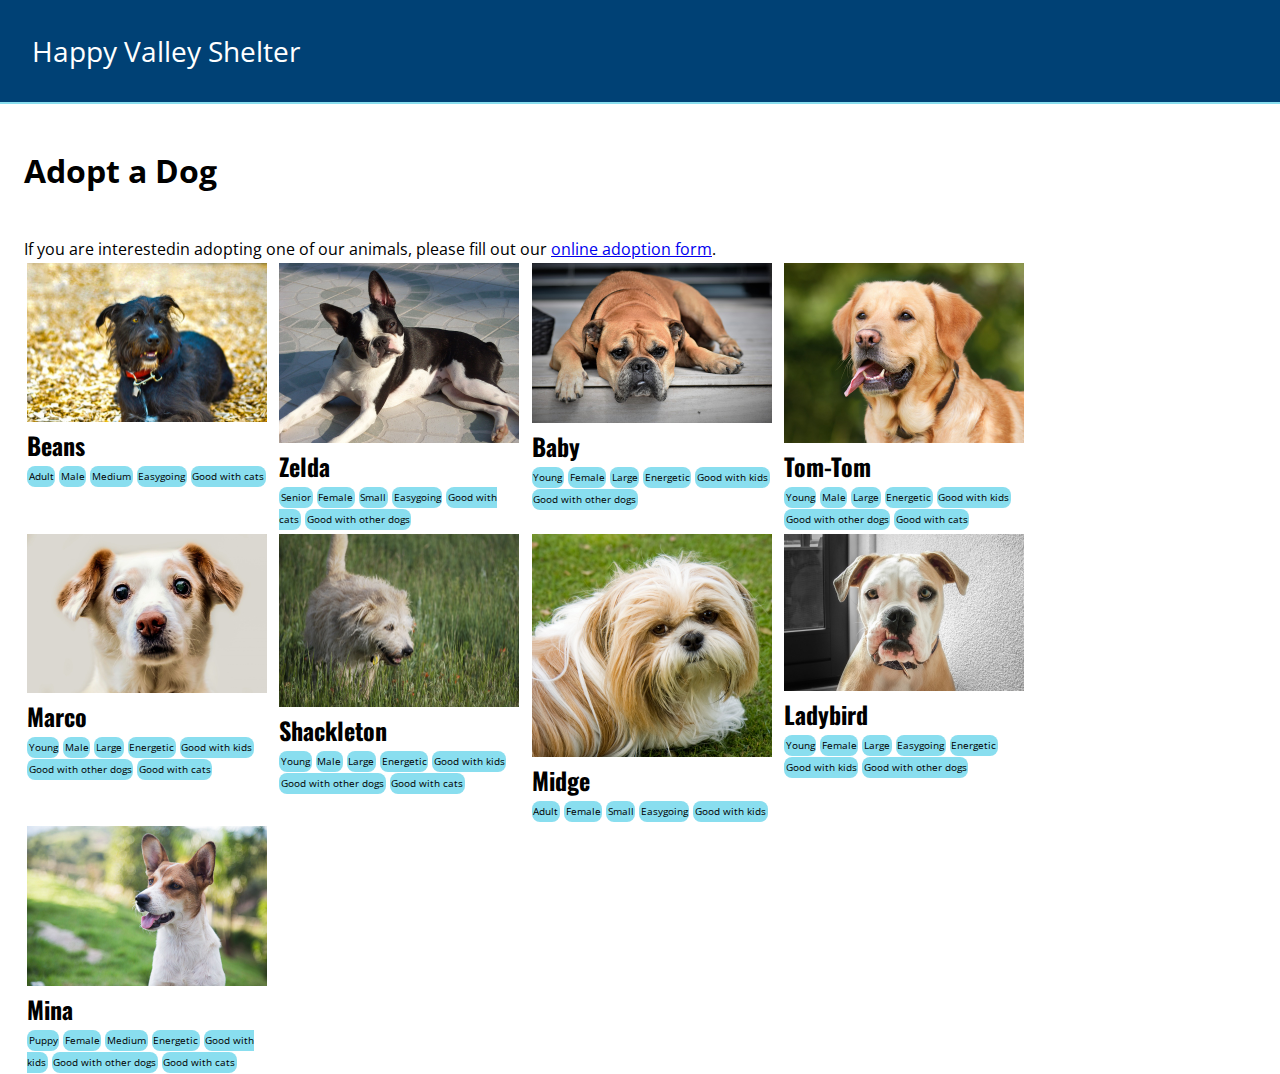
==== starter_files/images/index.html @ 77fea7d4 "added dog rows" ====
<!DOCTYPE html>
<html lang="en">
<head>
    <meta charset="UTF-8">
    <meta http-equiv="X-UA-Compatible" content="IE=edge">
    <meta name="viewport" content="width=device-width, initial-scale=1.0">
    <title>Document</title>
    <link href="https://fonts.googleapis.com/css?family=Open+Sans:400,700|Oswald:400,700"
  rel="stylesheet"/>
    <link rel="stylesheet" href="indexstyle.css">
</head>
<body>
    <Header>Happy Valley Shelter</Header>

    <h1>Adopt a Dog</h1>

    <div class="oaform">If you are interestedin adopting one of our animals, please fill out our <a href="index.html">online adoption form</a>.
    </div>
    
    <div id="dog-rows">
        
    <div class="photo"> <img src="../images/beans.jpg" alt="Photo of Black Dog">
        <h2>Beans</h2>
        <ul class="tags">
            <li>Adult</li>
            <li>Male</li>
            <li>Medium</li>
            <li>Easygoing</li>
            <li>Good with cats</li>
        </ul>
    </div>

<div class="photo"> <img src="../images/boston-terrier.jpg" alt="Photo of Boston Terrier">
     <h2>Zelda</h2>
     <ul class="tags">
        <li>Senior</li>
        <li >Female</li>
        <li>Small</li>
        <li>Easygoing</li>
        <li>Good with cats</li>
        <li>Good with other dogs</li>
    </ul>
</div>

<div class="photo"> <img src="../images/boxer.jpg" alt="Photo of a Boxer Dog">
    <h2>Baby</h2>
    <ul class="tags">
       <li>Young</li>
       <li>Female</li>
       <li>Large</li>
       <li>Energetic</li>
       <li>Good with kids</li>
       <li>Good with other dogs</li>
   </ul>
</div>

<div class=photo> <img src="../images/golden-lab.jpg" alt="Photo of a Golden-lab Dog">
    <h2>Tom-Tom</h2>
    <ul class="tags">
       <li>Young</li>
       <li>Male</li>
       <li>Large</li>
       <li>Energetic</li>
       <li>Good with kids</li>
       <li>Good with other dogs</li>
       <li>Good with cats</li>
   </ul>
</div>

<div class="photo"> <img src= "../images/little-dog.jpg" alt="Photo of a little dog">
    <h2>Marco</h2>
    <ul class="tags">
       <li>Young</li>
       <li>Male</li>
       <li>Large</li>
       <li>Energetic</li>
       <li>Good with kids</li>
       <li>Good with other dogs</li>
       <li>Good with cats</li>
   </ul>
</div>

<div class="photo"> <img src="../images/old-shaggy.jpg" alt="Photo of a shaggy dog">
    <h2>Shackleton</h2>
    <ul class="tags">
       <li>Young</li>
       <li>Male</li>
       <li>Large</li>
       <li>Energetic</li>
       <li>Good with kids</li>
       <li>Good with other dogs</li>
       <li>Good with cats</li>
   </ul>
</div>

<div class="photo"> <img src="../images/shih-tzu.jpg" alt="Photo of a shih-tzu dog">
    <h2>Midge</h2>
    <ul class="tags">
       <li>Adult</li>
       <li>Female</li>
       <li>Small</li>
       <li>Easygoing</li>
       <li>Good with kids</li>
   </ul>
</div>

<div class="photo"> <img src="../images/young-bulldog.jpg" alt="Photo of a young-bulldog dog">
    <h2>Ladybird</h2>
    <ul class="tags">
       <li>Young</li>
       <li>Female</li>
       <li>Large</li>
       <li>Easygoing</li>
       <li>Energetic</li>
       <li>Good with kids</li>
       <li>Good with other dogs</li>
   </ul>
</div>

<div class="photo"> <img src="../images/young-peppy.jpg" alt="Photo of a young-peppy dog">
    <h2>Mina</h2>
    <ul class="tags">
       <li>Puppy</li>
       <li>Female</li>
       <li>Medium</li>
       <li>Energetic</li>
       <li>Good with kids</li>
       <li>Good with other dogs</li>
       <li>Good with cats</li>
   </ul>
</div>
    </div>

</footer>

  
</body>
---- starter_files/images/indexstyle.css ----
header {
    background-color: #004175;
    border-bottom: 2px solid #89DEEF;
    color: white;
    font-size: 1.75rem;
    padding: 2rem; 
}

.tags li {
    background-color: #89DEEF;
    display: inline;
    border-radius: .5rem;
    padding: .25rem 0.1rem;
    font-size: .6rem;
    font-weight:400

}

h1 {
    padding: 1.5rem;
}
.tags {
    list-style: none;
    padding: 0;
    margin: 0;
}

body {
    font-family: "Open Sans";
    margin: 0;
}

h2 {
    font-family: "oswald";
    margin: 0;
    padding: 0 1.5rem 0 0;

}

img {
    width: 100%;
}

#dog-rows {
    display: flex;
    flex-wrap: wrap;
    padding: 0 1.3rem;
}

.photo {
    width: 15rem;
    margin: 3px;
    padding: 0 .2rem;
}

.oaform {
    padding: 0 1.5rem;
}
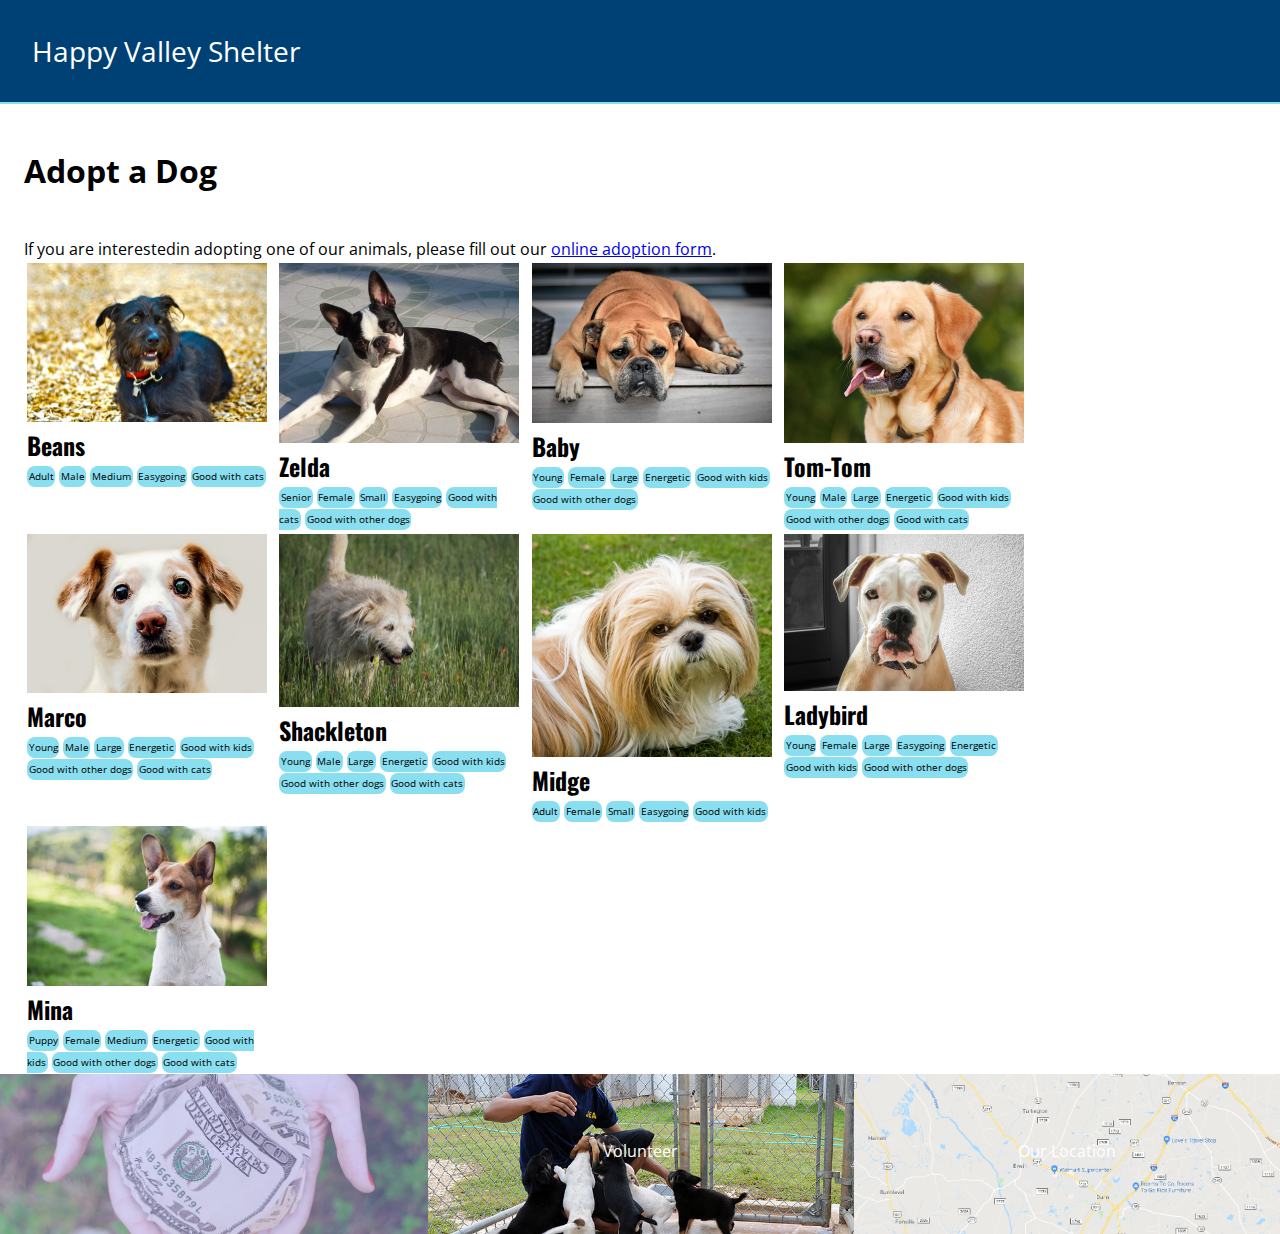
==== commit e56643d4: "working on footer" ====
--- a/starter_files/images/index.html
+++ b/starter_files/images/index.html
@@ -129,10 +129,24 @@
        <li>Good with cats</li>
    </ul>
 </div>
+</div>
+
+<footer>
+    <div class="footerpics">
+        <div class="donate">
+            <p>Donate</p>
+        </div>
+        <div class="volunteer">
+            <p>Volunteer</p>
+        </div>
+        <div class="ourlocation">
+            <p>Our Location</p>
+        </div>
     </div>
+
 
 </footer>
 
-  
+
 </body>
 
--- a/starter_files/images/indexstyle.css
+++ b/starter_files/images/indexstyle.css
@@ -57,6 +57,63 @@
     padding: 0 1.5rem;
 }
 
+.footerpics {
+    display: flex;
+    flex-wrap: wrap; 
+    height: 10rem;
+    background-color: #A6A9F0;
+    z-index: -1;
+}
+
+.donate {
+    background-image: url(./donate.jpg);
+    width: 33.4%;
+    background-size: cover;
+    background-position: center;  
+    opacity: 50%;
+    z-index: 1;
+    
+}
+
+.donate p {
+    display: grid;
+    place-items: center;
+    padding-top: 50px;
+    font-weight: 400;
+    color: white;
+}
+
+.volunteer {
+    background-image: url(./volunteer.jpg);
+    width: 33.3%;
+    background-size: cover;
+    background-position: center;
+    
+}
+
+.volunteer p {
+    display: grid;
+    place-items: center;
+    padding-top: 50px;
+    font-weight: 400;
+    color: white;
+}
+
+.ourlocation {
+    background-image: url(./location.png);
+    width: 33.3%;
+    background-size: cover;
+    background-position: center;
+}
+
+.ourlocation p {
+    display: grid;
+    place-items: center;
+    padding-top: 50px;
+    font-weight: 400;
+    color: white;
+
+}
 
 
 
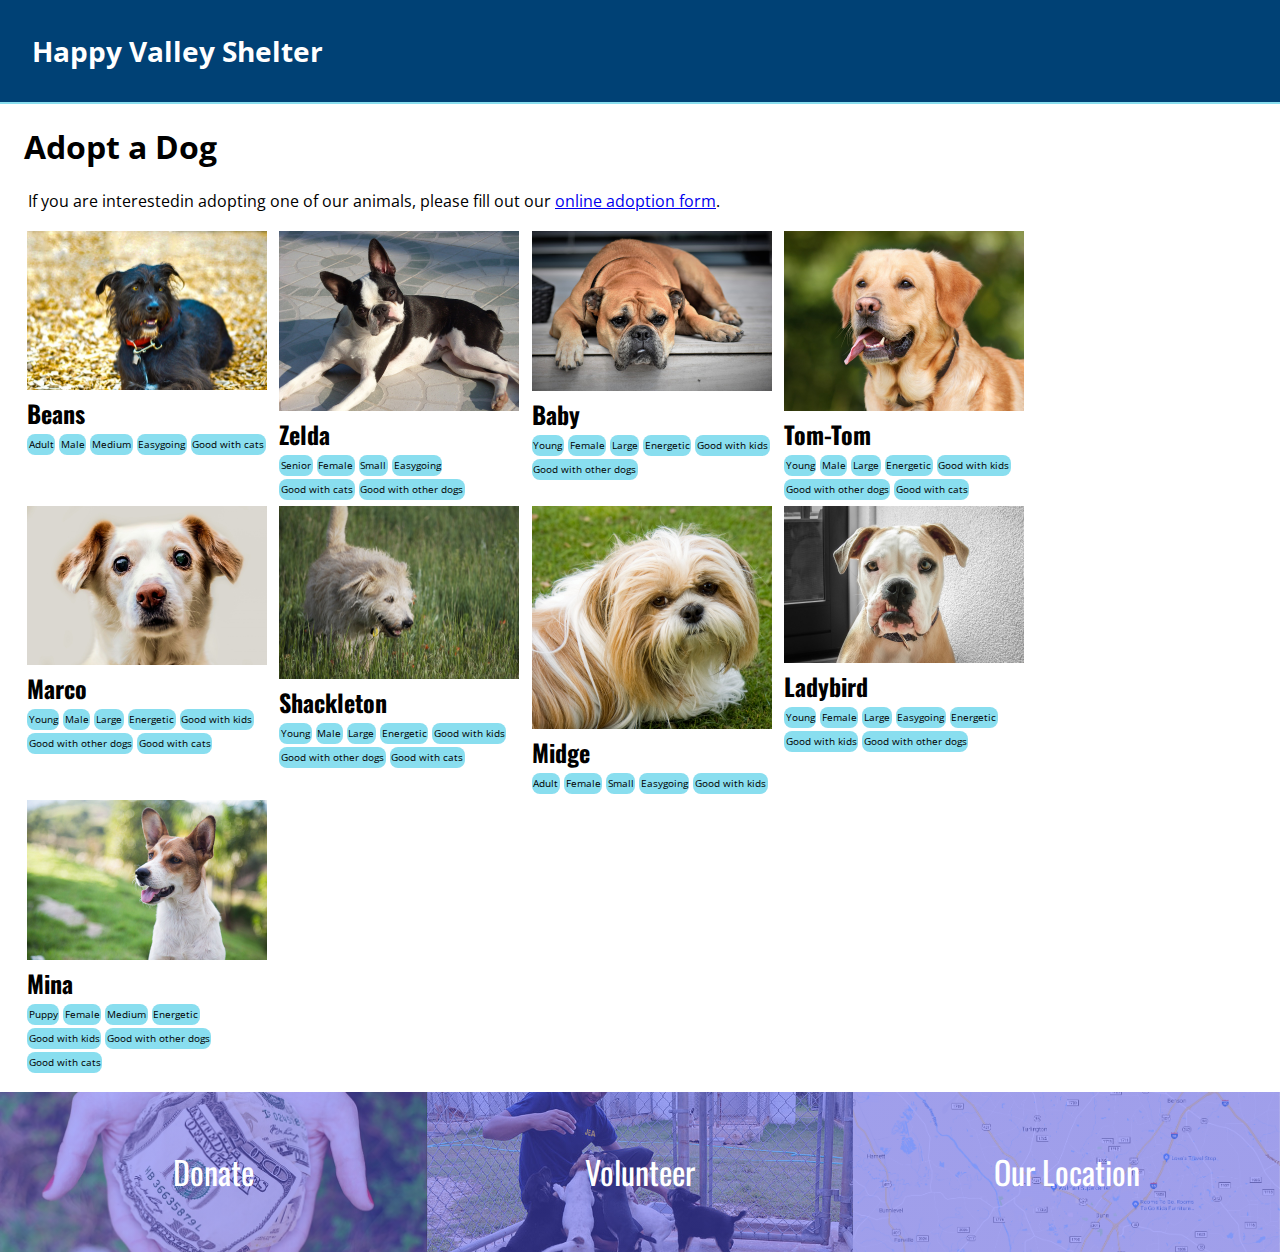
==== commit 6d1b4b4f: "fixed the footer" ====
--- a/starter_files/images/index.html
+++ b/starter_files/images/index.html
@@ -132,6 +132,13 @@
 </div>
 
 <footer>
+    <div class="links donate">Donate</div>
+    <div class="links volunteer">Volunteer</div>
+    <div class="links location">Our Location</div>
+</footer>
+
+
+<!-- <footer>
     <div class="footerpics">
         <div class="donate">
             <p>Donate</p>
@@ -143,9 +150,7 @@
             <p>Our Location</p>
         </div>
     </div>
-
-
-</footer>
+</footer> -->
 
 
 </body>
--- a/starter_files/images/indexstyle.css
+++ b/starter_files/images/indexstyle.css
@@ -4,11 +4,13 @@
     color: white;
     font-size: 1.75rem;
     padding: 2rem; 
+    font-family: "open sans";
+    font-weight: bold;
 }
 
 .tags li {
     background-color: #89DEEF;
-    display: inline;
+    display: inline-block;
     border-radius: .5rem;
     padding: .25rem 0.1rem;
     font-size: .6rem;
@@ -17,7 +19,7 @@
 }
 
 h1 {
-    padding: 1.5rem;
+    margin-left: 1.5rem;
 }
 .tags {
     list-style: none;
@@ -54,67 +56,45 @@
 }
 
 .oaform {
-    padding: 0 1.5rem;
+    margin: 0 0 1rem 1.75rem;
+    
 }
 
-.footerpics {
+footer {
     display: flex;
-    flex-wrap: wrap; 
-    height: 10rem;
-    background-color: #A6A9F0;
-    z-index: -1;
+    height: 10rem; 
+    margin-top: 1rem;
 }
 
 .donate {
-    background-image: url(./donate.jpg);
-    width: 33.4%;
-    background-size: cover;
-    background-position: center;  
-    opacity: 50%;
-    z-index: 1;
-    
-}
-
-.donate p {
-    display: grid;
-    place-items: center;
-    padding-top: 50px;
-    font-weight: 400;
-    color: white;
+    background: 
+    linear-gradient( rgba(85, 85, 240, 0.5),
+    rgba(85, 85, 240, 0.5)),
+    url(./donate.jpg); 
 }
 
 .volunteer {
-    background-image: url(./volunteer.jpg);
-    width: 33.3%;
-    background-size: cover;
-    background-position: center;
-    
+    background: 
+    linear-gradient( rgba(85, 85, 240, 0.5),
+    rgba(85, 85, 240, 0.5)),
+    url(./volunteer.jpg);
 }
 
-.volunteer p {
-    display: grid;
-    place-items: center;
-    padding-top: 50px;
-    font-weight: 400;
-    color: white;
+.location {
+    background: 
+    linear-gradient( rgba(85, 85, 240, 0.5),
+    rgba(85, 85, 240, 0.5)),
+    url(./location.png);  
 }
 
-.ourlocation {
-    background-image: url(./location.png);
-    width: 33.3%;
+.links {
+    display: flex;
+    align-items: center;
+    justify-content: center;
+    color: white;
+    width: 33.4%;
     background-size: cover;
-    background-position: center;
+    background-position: center; 
+    font-family: oswald;
+    font-size: 2rem; 
 }
-
-.ourlocation p {
-    display: grid;
-    place-items: center;
-    padding-top: 50px;
-    font-weight: 400;
-    color: white;
-
-}
-
-
-
-
